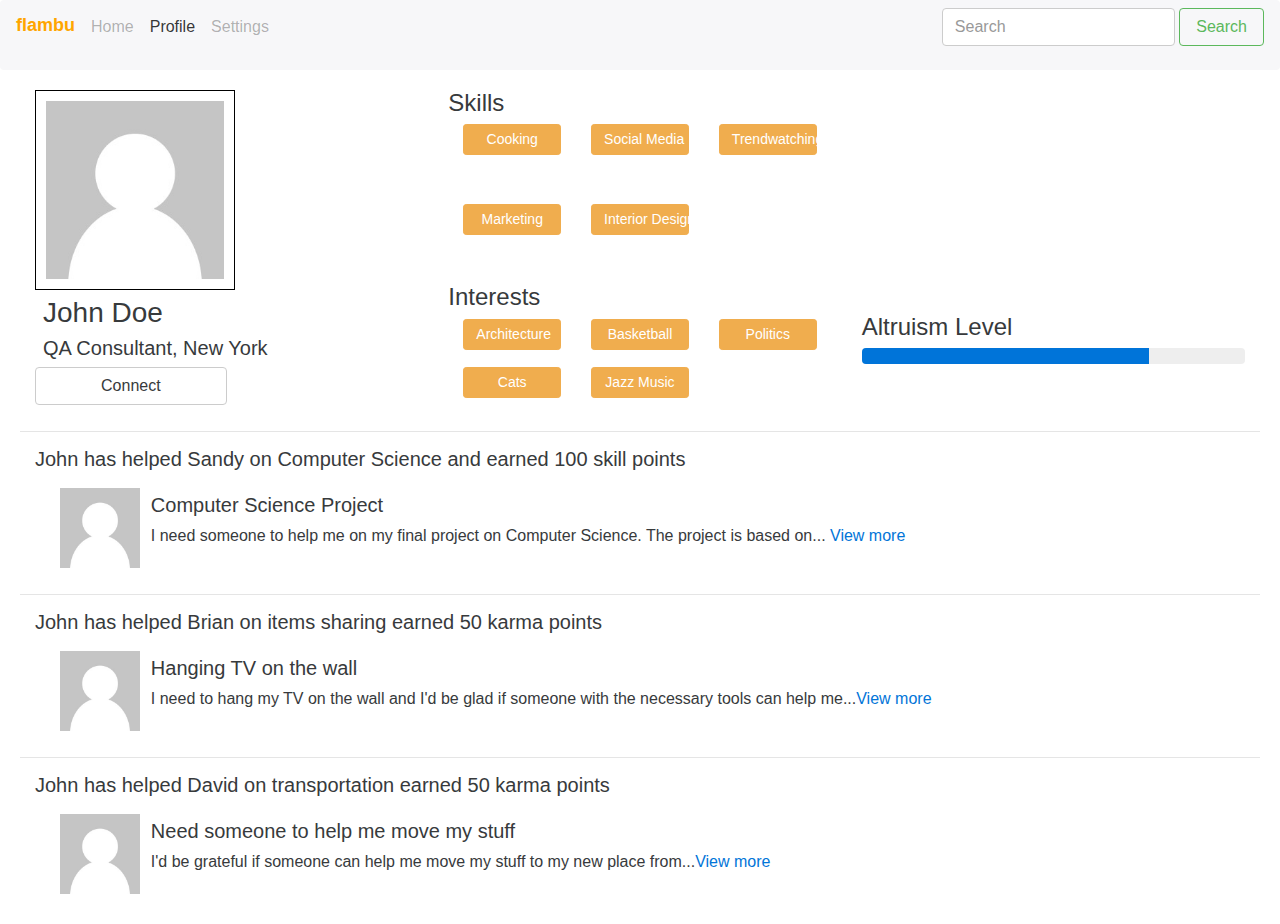
==== public/profile.html @ 4ea0d6aa "index" ====
<html>
  <head>
    <meta http-equiv="content-type" content="text/html; charset=utf-8" />

    <title>Flambu Prototype</title>
    
    <link rel="stylesheet" href="css/bootstrap.min.css" type="text/css" />
    <link rel="stylesheet" href="css/star-rating.min.css" type="text/css" />
    <link rel="stylesheet" href="css/tether.min.css" type="text/css" />
    <link rel="stylesheet" href="css/app.css" type="text/css" />
    <script src="js/jquery.min.js" type="text/javascript" charset="utf-8"></script>
    <script src="js/tether.min.js" type="text/javascript" charset="utf-8"></script>
    <script src="js/bootstrap.min.js" type="text/javascript" charset="utf-8"></script>
    <script src="js/star-rating.min.js" type="text/javascript" charset="utf-8"></script>
  </head>

  <body>
    <nav class="navbar navbar-light bg-faded">
      <a id="flambu" class="navbar-brand" href="#">flambu</a>
      <ul class="nav navbar-nav">
        <li class="nav-item">
          <a class="nav-link" href="/index.html">Home </a>
        </li>
        <li class="nav-item active">
          <a class="nav-link" href="/profile.html">Profile </a>
        </li>
        <li class="nav-item">
          <a class="nav-link" href="#">Settings</a>
        </li>
      </ul>
      <form class="form-inline pull-xs-right">
        <input class="form-control" type="text" placeholder="Search">
        <button class="btn btn-success-outline" type="submit">Search</button>
      </form>
    </nav>

    <main class="well" id="profile">
      <div id="top-level" class="clearfix">
        <div class="col-sm-4">
          <img src="images/defaultpp.png" class="thumbnail border-10" alt="" />
          <div class="name">
            <h3>John Doe</h3>
          </div>
          <div class="title">
            <h5>QA Consultant, New York</h5>
          </div>
          <button type="button" class="btn btn-secondary col-sm-6">Connect</button>
        </div>

        <div class="col-sm-4">
          <div id="skills" class="clearfix">
            <h4>Skills</h4>
            <div>
              <div class="skill col-sm-4">
                <button type="button" class="btn btn-warning btn-sm col-sm-12">Cooking</button>
              </div>
              <div class="skill col-sm-4">
                <button type="button" class="btn btn-warning btn-sm col-sm-12">Social Media</button>
              </div>
              <div class="skill col-sm-4">
                <button type="button" class="btn btn-warning btn-sm col-sm-12">Trendwatching</button>
              </div>
              <div class="skill col-sm-4">
                <button type="button" class="btn btn-warning btn-sm col-sm-12">Marketing</button>
              </div>
              <div class="skill col-sm-4">
                <button type="button" class="btn btn-warning btn-sm col-sm-12">Interior Design</button>
              </div>
            </div>
          </div>

          <div id="interests" class="clearfix">
            <h4>Interests</h4>
            <div>
              <div class="interest col-sm-4">
                <button type="button" class="btn btn-warning btn-sm col-sm-12">Architecture</button>
              </div>
              <div class="interest col-sm-4">
                <button type="button" class="btn btn-warning btn-sm col-sm-12">Basketball</button>
              </div>
              <div class="interest col-sm-4">
                <button type="button" class="btn btn-warning btn-sm col-sm-12">Politics</button>
              </div>
              <div class="interest col-sm-4">
                <button type="button" class="btn btn-warning btn-sm col-sm-12">Cats</button>
              </div>
              <div class="interest col-sm-4">
                <button type="button" class="btn btn-warning btn-sm col-sm-12">Jazz Music</button>
              </div>
            </div>
          </div>
        </div>

        <div class="col-sm-4">
          <div class="altruism">
            <h4>Altruism Level</h4>
            <progress class="progress" value="75" max="100">75%</progress>
          </div>
        </div>
      </div>

      <hr />

      <div id="bottom-level">
        <div class="history clearfix">
          <div class="col-sm-12">
            <h5>John has helped Sandy on Computer Science and earned 100 skill points</h5>
          </div>
          <div class="col-sm-12">
            <div class="col-sm-1">
              <img class="history-image" src="images/defaultpp.png" alt="" />
            </div>
            <div class="col-sm-11 history-text">
              <h5>Computer Science Project</h5>
              <p>I need someone to help me on my final project on Computer Science. The project is based on... <a href="#">View more</a></p>
            </div>
          </div>
        </div>  
        <hr />
        <div class="history clearfix">
          <div class="col-sm-12">
            <h5>John has helped Brian on items sharing earned 50 karma points</h5>
          </div>
          <div class="col-sm-12">
            <div class="col-sm-1">
              <img class="history-image" src="images/defaultpp.png" alt="" />
            </div>
            <div class="col-sm-11 history-text">
              <h5>Hanging TV on the wall</h5>
              <p>I need to hang my TV on the wall and I'd be glad if someone with the necessary tools can help me...<a href="#">View more</a></p>
            </div>
          </div>
        </div>  
        <hr />
        <div class="history clearfix">
          <div class="col-sm-12">
            <h5>John has helped David on transportation earned 50 karma points</h5>
          </div>
          <div class="col-sm-12">
            <div class="col-sm-1">
              <img class="history-image" src="images/defaultpp.png" alt="" />
            </div>
            <div class="col-sm-11 history-text">
              <h5>Need someone to help me move my stuff</h5>
              <p>I'd be grateful if someone can help me move my stuff to my new place from...<a href="#">View more</a></p>
            </div>
          </div>
        </div>  
      </div>
    </main>
  </body>

</html>
---- public/css/star-rating.min.css ----
/*!
 * @copyright &copy; Kartik Visweswaran, Krajee.com, 2013 - 2016
 * @version 4.0.1
 *
 * A simple yet powerful JQuery star rating plugin that allows rendering fractional star ratings and supports
 * Right to Left (RTL) input.
 *
 * For more JQuery/Bootstrap plugins and demos visit http://plugins.krajee.com
 * For more Yii related demos visit http://demos.krajee.com
 */.rating-container .caption,.rating-container .clear-rating,.rating-container .rating{display:inline-block;vertical-align:middle}.rating-loading{width:25px;height:25px;font-size:0;color:#fff;background:url(../img/loading.gif) top left no-repeat;border:none}.rating-container .rating{cursor:default;position:relative;overflow:hidden;white-space:nowrap}.rating-disabled .rating{cursor:not-allowed}.rating-container .star{display:inline-block;margin:0 3px;text-align:center}.rating-container .empty-stars{color:#aaa}.rating-container .filled-stars{position:absolute;left:0;top:0;margin:auto;color:#fde16d;white-space:nowrap;overflow:hidden;-webkit-text-stroke:1px #777;text-shadow:1px 1px #999}.rating-rtl{float:right}.rating-animate .filled-stars{transition:width .25s ease;-o-transition:width .25s ease;-moz-transition:width .25s ease;-webkit-transition:width .25s ease}.rating-rtl .filled-stars{left:auto;right:0;-moz-transform:matrix(-1,0,0,1,0,0) translate3d(0,0,0);-webkit-transform:matrix(-1,0,0,1,0,0) translate3d(0,0,0);-o-transform:matrix(-1,0,0,1,0,0) translate3d(0,0,0);transform:matrix(-1,0,0,1,0,0) translate3d(0,0,0)}.rating-rtl.is-star .filled-stars{right:.06em}.rating-rtl.is-heart .empty-stars{margin-right:.07em}.rating-lg{font-size:3.91em}.rating-md{font-size:3.13em}.rating-sm{font-size:2.5em}.rating-xs{font-size:2em}.rating-xl{font-size:4.89em}.rating-container .clear-rating{color:#aaa;cursor:not-allowed;font-size:60%;padding-right:5px}.clear-rating-active{cursor:pointer!important}.clear-rating-active:hover{color:#843534}.rating-container .caption{color:#999;font-size:60%;margin-top:-.6em;margin-left:5px;margin-right:0}.rating-rtl .caption{margin-right:5px;margin-left:0}@media print{.rating-container .clear-rating{display:none}}
---- public/css/app.css ----
#profile {
  margin: 20px;
}

.border-10 {
  border: 1px solid black;
}

img {
  padding: 10px;
  height: 200px;
  width: 200px;
}

.name, .title {
  padding: 0.5em 0.5em 0em 0.5em;
}

.title {
  padding-top: 0em;
}

.skill {
  height: 5em;
}

.interest {
  height: 3em;
}

.altruism {
  margin-top: 14em;
}

.history-image {
  width: 100px;
  height: 100px;
}

.history-text {
  padding-top: 1em;
}

#flambu {
  color: orange;
  font-size: large;
  font-weight: bold;
}

#input-form img {
  width: 100px;
  height: 100px;
}

#textarea-input {
  padding: 10px;
  height: 80px;
}

textarea {
  width: 100%;
  resize: none;
  height: inherit;
}

.posting {
  border: 1px solid black;
  background: greenyellow;
  border-radius: 5px;
  margin-left: 55px;
  margin-bottom: 10px;
}

.posting-image {
  width: 100px;
  height: 100px;
}

.posting-title-container {
  margin-top: 15px;
}

.posting-title {
  font-size: 20px;
}

.posting-textarea {
  margin-top: 5px;
  margin-bottom: 5px;
  height: 90px;
}

.posting-bottom-image {
  width: 50px;
  height: 50px;
}

.posting-comment {
  width: 81%;
  margin-left: 25px;
}

.suggest-button, .message-button {
  width: 49%;
}

#postings {
  margin-top: 20px;
}

.posting-bottom {
  margin-bottom: 15px;
}

.posting-middle button {
  margin-left: 5px;
}
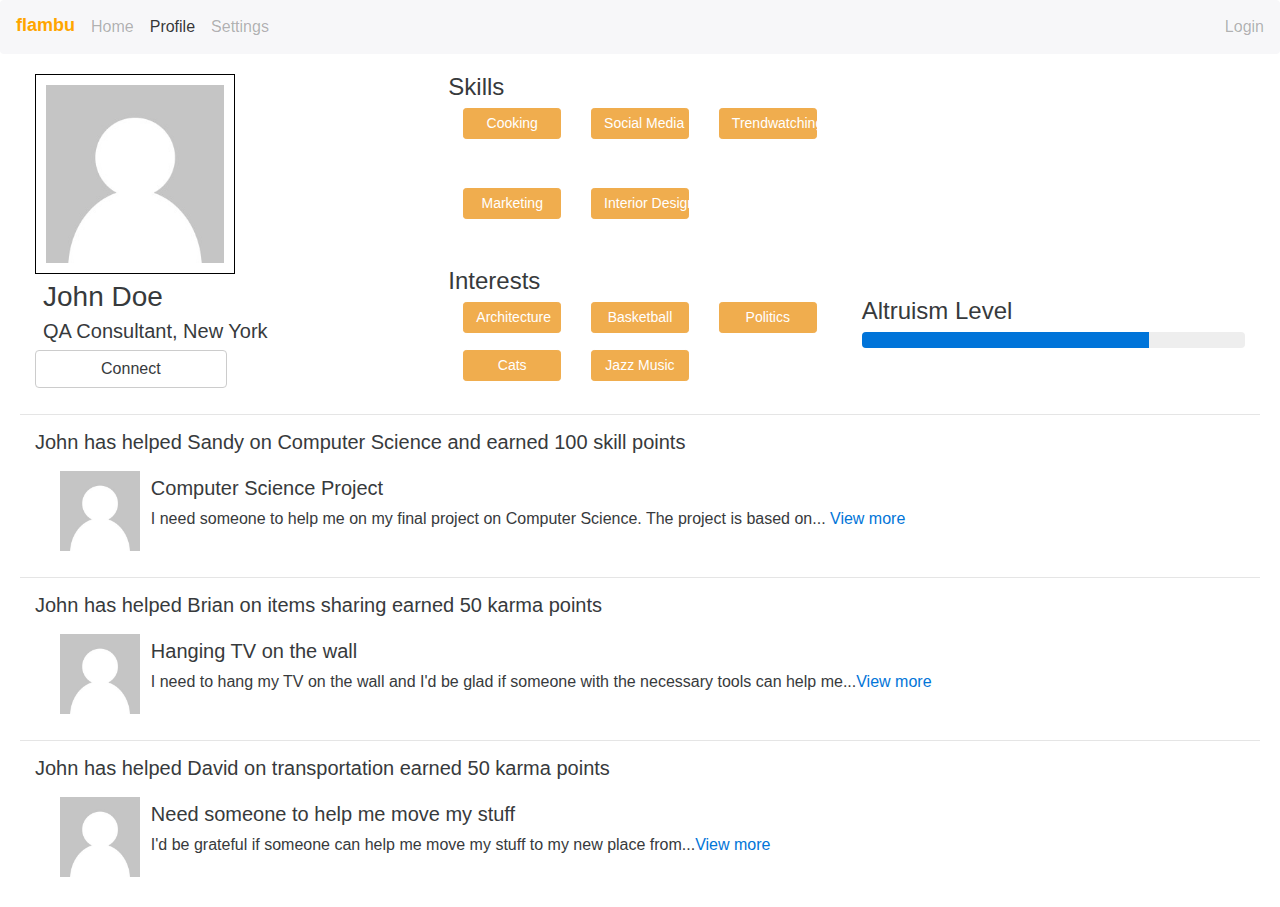
==== commit e9258fca: "added links" ====
--- a/public/profile.html
+++ b/public/profile.html
@@ -28,10 +28,11 @@
           <a class="nav-link" href="#">Settings</a>
         </li>
       </ul>
-      <form class="form-inline pull-xs-right">
-        <input class="form-control" type="text" placeholder="Search">
-        <button class="btn btn-success-outline" type="submit">Search</button>
-      </form>
+      <ul class="nav navbar-nav pull-xs-right">
+        <li class="nav-item">
+          <a class="nav-link" href="/login.html">Login</a>
+        </li>
+      </ul>
     </nav>
 
     <main class="well" id="profile">
--- a/public/css/app.css
+++ b/public/css/app.css
@@ -115,3 +115,28 @@
 .posting-middle button {
   margin-left: 5px;
 }
+#login-box {
+  border: 1px solid black;
+  border-radius: 5px;
+  width: 30%;
+  margin: 0 auto;
+  margin-top: 10%;
+}
+#login-content {
+  padding: 25px;
+}
+#login-top-motto {
+  font-size: large;
+  font-weight: bold;
+}
+#login-middle {
+  margin-top: 5px;
+}
+.btn-facebook {
+  background: navy;
+  color: white;
+  margin: 0 auto;
+}
+#login-middle button, #login-middle input {
+  margin-top: 5px;
+}
